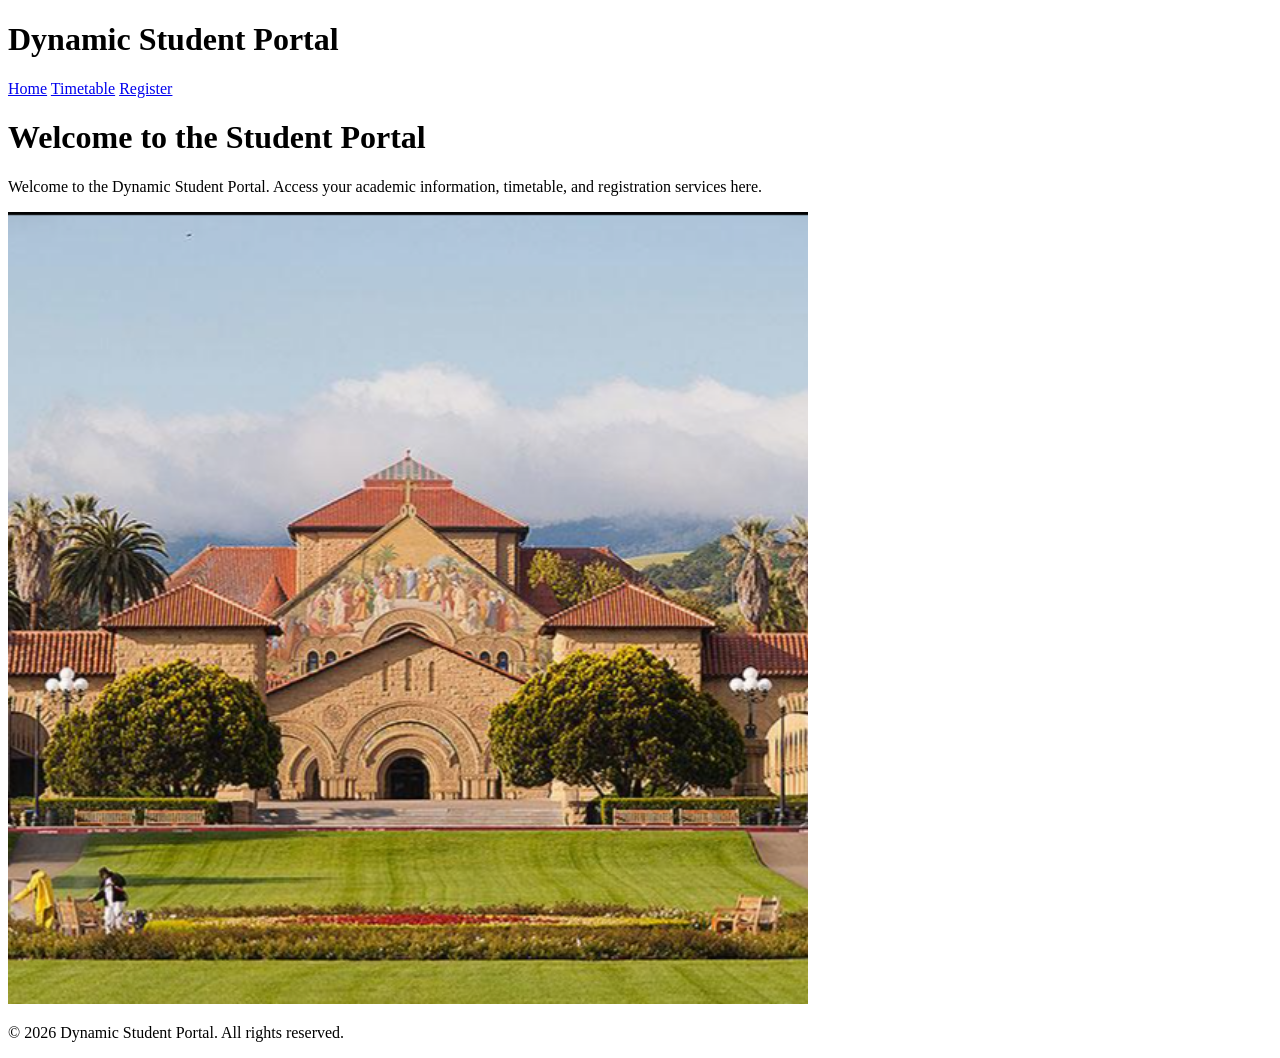
==== index.html @ 9301372a "Add homepage structure, header, nav and footer" ====
<!DOCTYPE html>
<html lang="en">
<head>
  <meta charset="UTF-8">
  <meta name="viewport" content="width=device-width, initial-scale=1.0">
  <title>Dynamic Student Portal</title>
</head>
<body>
<header>
    <h1>Dynamic Student Portal</h1>

    <nav>
        <a href="index.html">Home</a>
        <a href="#timetable">Timetable</a>
        <a href="#register">Register</a>
    </nav>
</header>
<main>
    <h1>Welcome to the Student Portal</h1>

    <p>
        Welcome to the Dynamic Student Portal.
        Access your academic information, timetable,
        and registration services here.
    </p>

    <img src="images/banner.jpg.png"
     alt="Stanford University Campus"
     width="800">
</main>
<footer>
    <p>&copy; 2026 Dynamic Student Portal. All rights reserved.</p>
</footer>

</body>
</html>
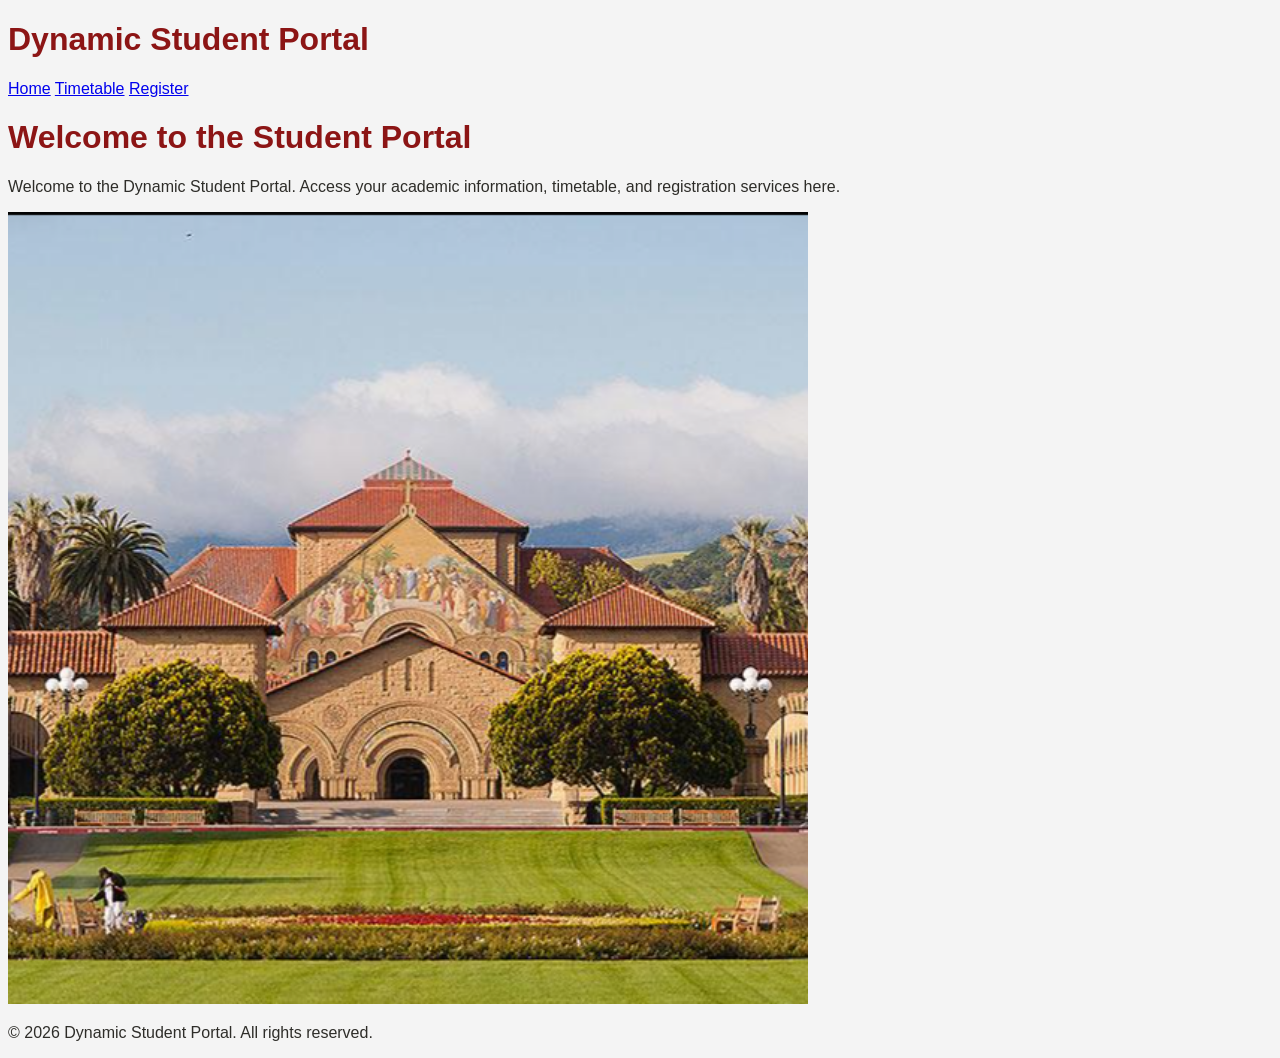
==== commit e8dcd18d: "Add base CSS styling for homepage and form" ====
--- a/index.html
+++ b/index.html
@@ -4,15 +4,21 @@
   <meta charset="UTF-8">
   <meta name="viewport" content="width=device-width, initial-scale=1.0">
   <title>Dynamic Student Portal</title>
+  <link rel="stylesheet" href="styles.css">
+  <style>
+    h1 {
+        color: #8C1515;
+    }
+</style>
 </head>
 <body>
 <header>
-    <h1>Dynamic Student Portal</h1>
+    <h1 style="color: #8C1515;">Dynamic Student Portal</h1>
 
     <nav>
         <a href="index.html">Home</a>
-        <a href="#timetable">Timetable</a>
-        <a href="#register">Register</a>
+        <a href="timetable.html">Timetable</a>
+        <a href="register.html">Register</a>
     </nav>
 </header>
 <main>
--- a/styles.css
+++ b/styles.css
@@ -0,0 +1,34 @@
+/* General website styling */
+body {
+    font-family: Arial, sans-serif;
+    background-color: #F4F4F4;
+    color: #2E2D29;
+}
+
+/* Stanford-inspired heading colours */
+h1, h2 {
+    color: #8C1515;
+}
+
+/* Registration form styling */
+form {
+    background-color: #FFFFFF;
+    padding: 20px;
+    border-radius: 8px;
+    max-width: 500px;
+}
+
+/* Form fields */
+input, select {
+    padding: 8px;
+    margin: 8px 0;
+}
+
+/* Submit button */
+button {
+    background-color: #8C1515;
+    color: #FFFFFF;
+    padding: 10px 20px;
+    border: none;
+    cursor: pointer;
+}
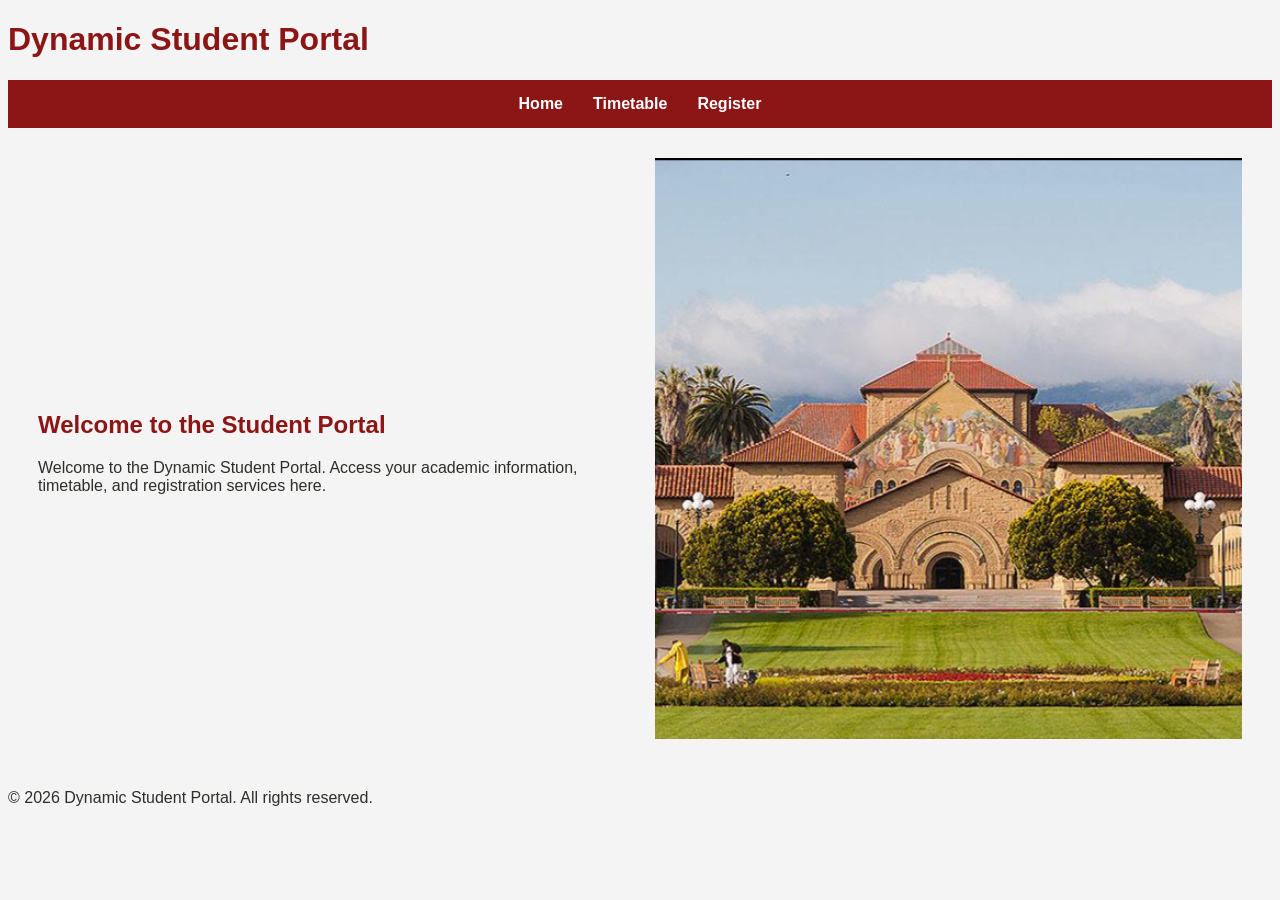
==== commit 79223bd0: "Add Flexbox nav and Grid layout" ====
--- a/index.html
+++ b/index.html
@@ -21,18 +21,24 @@
         <a href="register.html">Register</a>
     </nav>
 </header>
-<main>
-    <h1>Welcome to the Student Portal</h1>
+<main class="main-layout">
 
-    <p>
-        Welcome to the Dynamic Student Portal.
-        Access your academic information, timetable,
-        and registration services here.
-    </p>
+    <section class="welcome-content">
+        <h1>Welcome to the Student Portal</h1>
 
-    <img src="images/banner.jpg.png"
-     alt="Stanford University Campus"
-     width="800">
+        <p>
+            Welcome to the Dynamic Student Portal.
+            Access your academic information, timetable,
+            and registration services here.
+        </p>
+    </section>
+
+    <section class="campus-image">
+        <img src="images/banner.jpg.png"
+             alt="Stanford University Campus"
+             width="800">
+    </section>
+
 </main>
 <footer>
     <p>&copy; 2026 Dynamic Student Portal. All rights reserved.</p>
--- a/styles.css
+++ b/styles.css
@@ -31,4 +31,46 @@
     padding: 10px 20px;
     border: none;
     cursor: pointer;
-}+}
+
+/* Lab 6: Flexbox navigation */
+nav {
+    display: flex;
+    justify-content: center;
+    align-items: center;
+    gap: 30px;
+    background-color: #8C1515;
+    padding: 15px;
+}
+
+nav a {
+    color: #FFFFFF;
+    text-decoration: none;
+    font-weight: bold;
+}
+
+nav a:hover {
+    text-decoration: underline;
+}
+
+/* Lab 6: Responsive CSS Grid layout */
+.main-layout {
+    display: grid;
+    grid-template-columns: repeat(2, minmax(0, 1fr));
+    gap: 30px;
+    align-items: center;
+    padding: 30px;
+}
+
+/* Make the campus image responsive */
+.campus-image img {
+    width: 100%;
+    height: auto;
+}
+
+/* Mobile responsive layout */
+@media (max-width: 768px) {
+    .main-layout {
+        grid-template-columns: 1fr;
+    }
+}
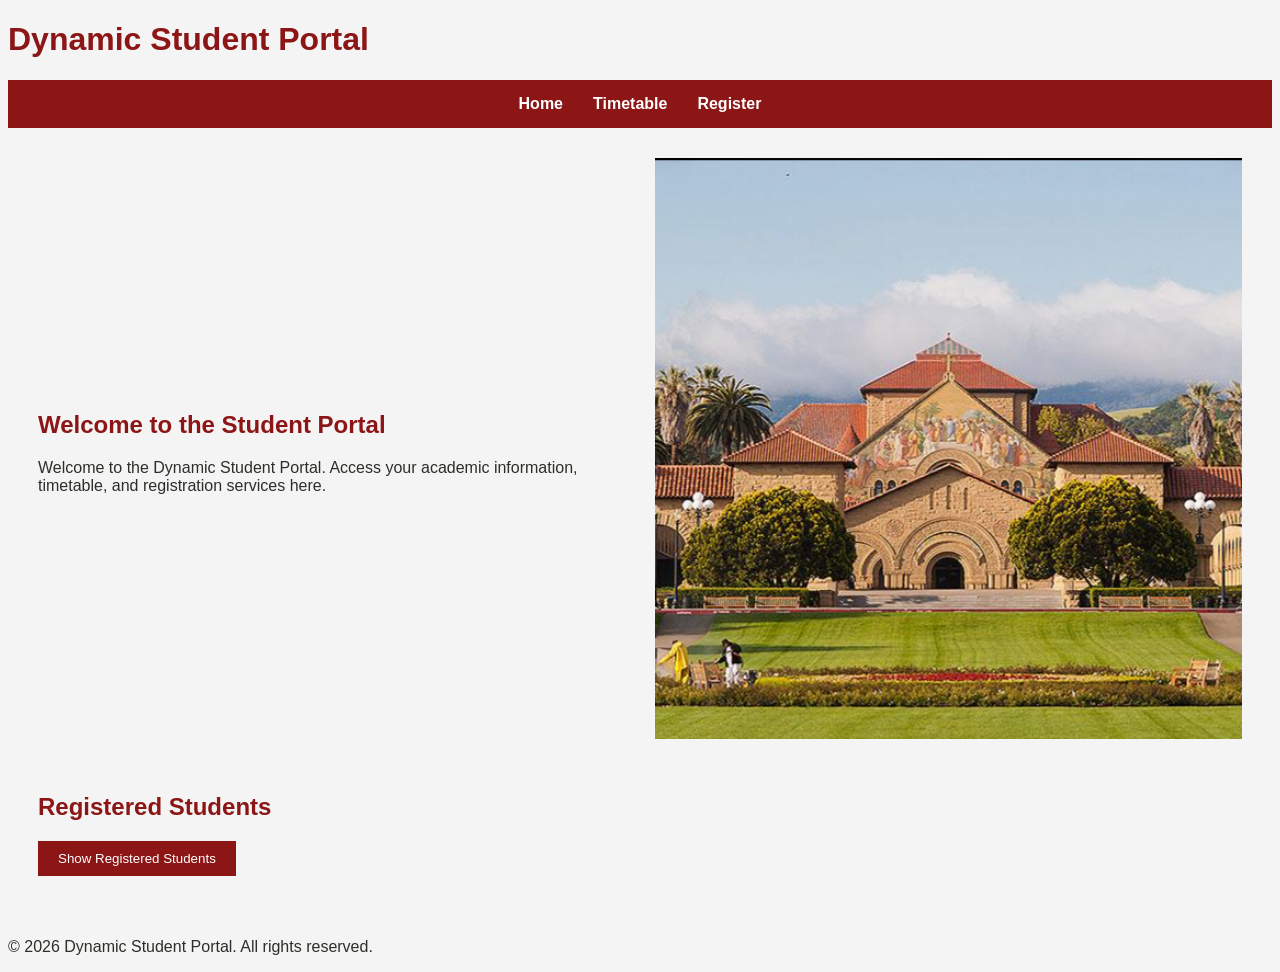
==== commit 0e404244: "Add button to display registered students using arrays" ====
--- a/index.html
+++ b/index.html
@@ -38,11 +38,20 @@
              alt="Stanford University Campus"
              width="800">
     </section>
+    <section class="students-section">
+    <h2>Registered Students</h2>
+
+    <button id="show-students">
+        Show Registered Students
+    </button>
+
+    <ul id="student-list"></ul>
+    </section>
 
 </main>
 <footer>
     <p>&copy; 2026 Dynamic Student Portal. All rights reserved.</p>
 </footer>
-
+<script src="script.js"></script>
 </body>
 </html>
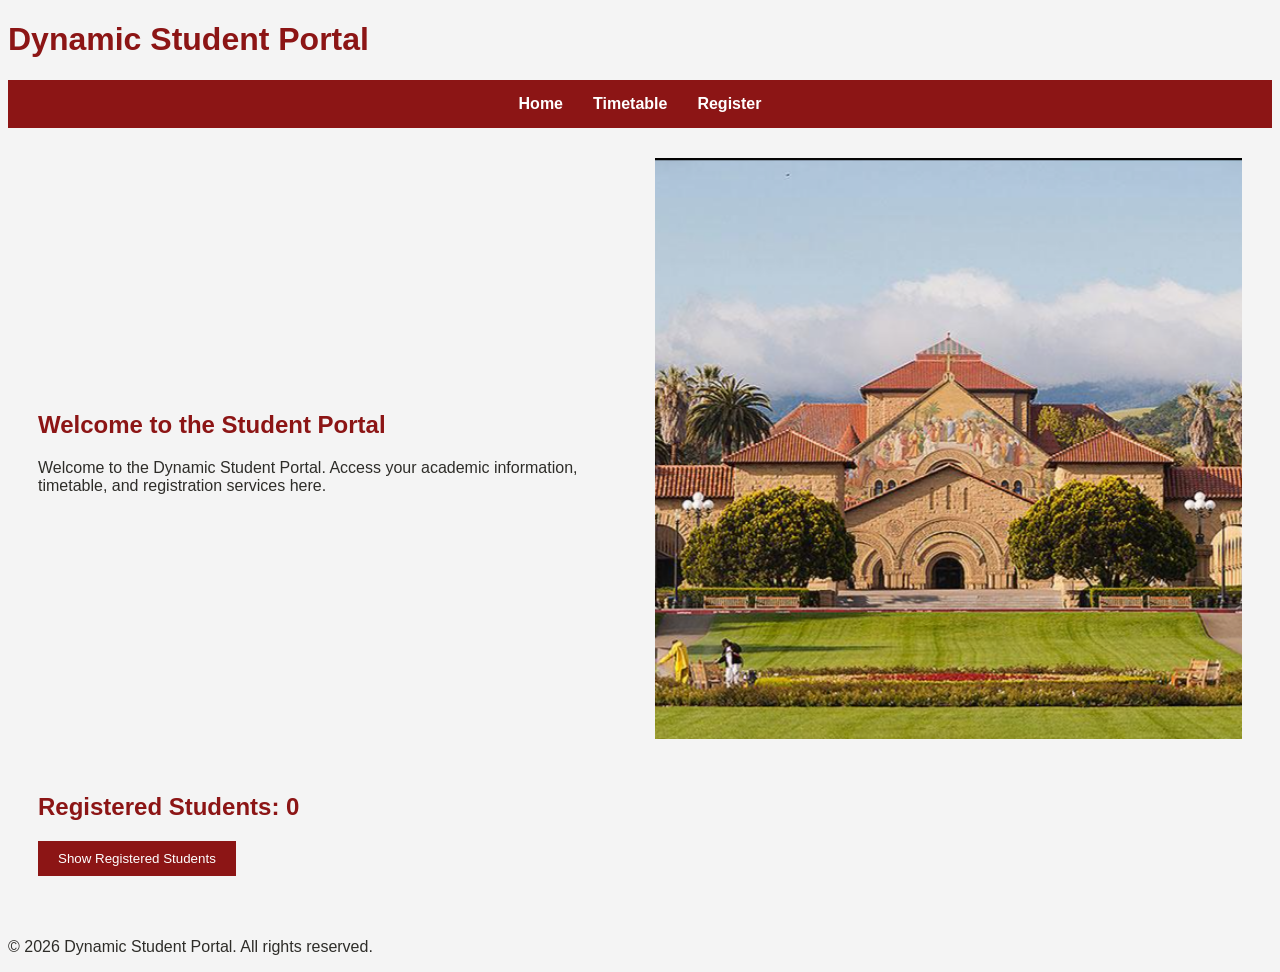
==== commit 255dcc31: "Consume student data via Fetch API/JSON" ====
--- a/index.html
+++ b/index.html
@@ -39,7 +39,7 @@
              width="800">
     </section>
     <section class="students-section">
-    <h2>Registered Students</h2>
+    <h2 id="student-count">Registered Students: 0</h2>
 
     <button id="show-students">
         Show Registered Students
